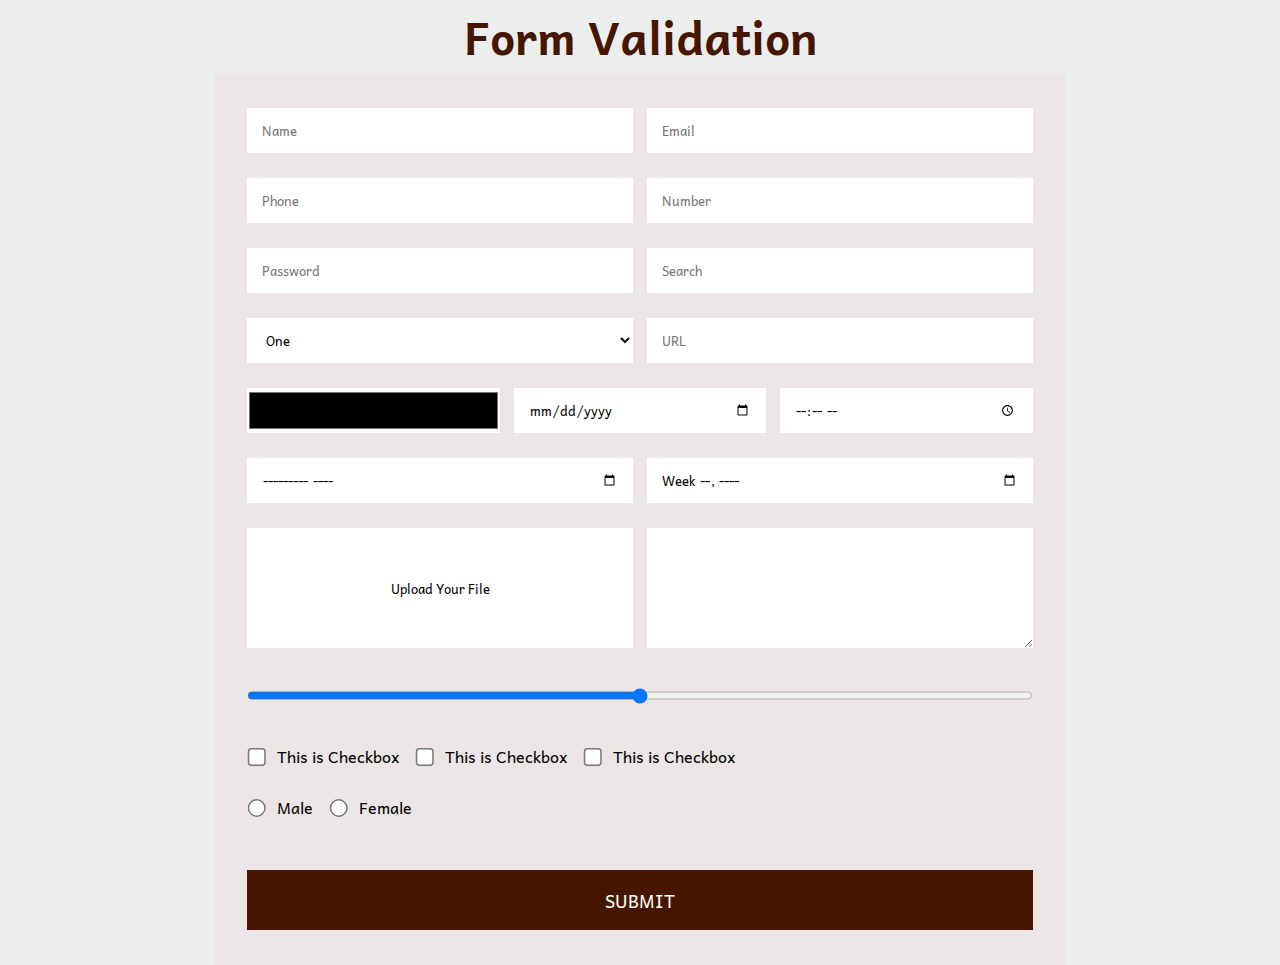
==== code/index.html @ 2241b813 "Add files via upload" ====
<!-- ab email ki further validation ka option dena hai ki kis kis domain ke sath hi valid ho 
jn-input-wrap bhi instance me pass karna hia and upar se hatana hai 
values fill hote hi error remove ho jaye 
date  ke liye validation ki kab se kab tak ki date valid ho sake  -->


<!DOCTYPE html>
<html lang="en">
  <head>
    <meta charset="utf-8" />
    <meta name="viewport" content="width=device-width, initial-scale=1" />
    <title>Home Page | Boom My Events</title>

    <link rel="stylesheet" href="./assets/css/theme-style.css" />
  </head>

  <body>
    <!-- This form validation script is very easy to use. Simply pass a specific class to your form elements, and watch the magic happen. 
    Here are the steps and conditions for proper validation:

    1. Wrapper Class:
        - Wrap all your form fields in a `div` or `label`. We prefer label for better output.
        - Assign the class `jn-input-wrap` to these wrappers.

    2. Field-Specific Conditions:
        - Text, Search, Color, Select Fields:
            - These fields are checked for non-emptiness. If any of these fields are empty, an error will be displayed.
        - Checkbox and Radio Fields:
            - Errors will be shown if these fields are not checked.
            - Note: For `input:radio` and `input:checkbox`, the `name` attribute is mandatory since validation is based on the name attribute.
        - Phone Number:
            - The phone number field must be exactly 10 digits long.
            - The field must not be empty.
        - Email:
            - The email field requires a valid email address format.
            - The email must include an '@' symbol and a domain (e.g., example.com).
        - URL:
            - The URL field must contain a proper URL, starting with 'https'.

    3. General Note:
        - Make sure that each field is correctly wrapped and the `jn-input-wrap` class is applied to ensure the validation works as expected.

    By following these guidelines, you can ensure that your form fields are validated correctly, providing a seamless user experience. -->

    <h1 style="text-align: center">Form Validation</h1>

    <section>
      <div class="container">
        <form action="" class="jnForm">
          <label class="jn-input-wrap w-50">
            <input type="text" placeholder="Name" />
          </label>

          <label class="jn-input-wrap w-50">
            <input type="email" placeholder="Email" />
          </label>

          <label class="jn-input-wrap w-50">
            <input type="tel" placeholder="Phone" />
          </label>

          <label class="jn-input-wrap w-50">
            <input type="number" placeholder="Number"/>
          </label>

          <label class="jn-input-wrap w-50">
            <input type="password" placeholder="Password"/>
          </label>

          <label class="jn-input-wrap w-50">
            <input type="search" placeholder="Search"/>
          </label>

          <label class="jn-input-wrap w-50">
            <select name="" id="" type="select-one">
              <option value="">One</option>
              <option value="1">Two</option>
              <option value="2">three</option>
            </select>
          </label>

          <label class="jn-input-wrap w-50">
            <input type="url" placeholder="URL" />
          </label>

          <label class="jn-input-wrap w-33">
            <input type="color" placeholder="Color" />
          </label>

          <label class="jn-input-wrap w-33">
            <input type="date" placeholder="Date" />
          </label>

          <label class="jn-input-wrap w-33">
            <input type="time" placeholder="Time" />
          </label>

          
          <label class="jn-input-wrap w-50">
            <input type="month" placeholder="Date" />
          </label>

          <label class="jn-input-wrap w-50">
            <input type="week" placeholder="Time" />
          </label>

          <label class="jn-input-wrap w-50">
            <input type="file" placeholder="File"/>
            <div class="fileDesign">Upload Your File</div>
          </label>

          <label class="jn-input-wrap w-50">
            <textarea name="" id="" type="textarea"></textarea>
          </label>
          
          <label class="jn-input-wrap w-100">
            <input type="range" placeholder="Range" min="0" max="50" />
          </label>

          <label class="jn-input-wrap w-100">
            <input type="checkbox" name="hobbies" />
            This is Checkbox &nbsp;&nbsp;&nbsp;
            <input type="checkbox" name="hobbies" />
            This is Checkbox &nbsp;&nbsp;&nbsp;
            <input type="checkbox" name="hobbies" />
            This is Checkbox &nbsp;&nbsp;&nbsp;
          </label>

          <label class="jn-input-wrap w-100">
            <input type="radio" name="gender" /> Male &nbsp;&nbsp;&nbsp;
            <input type="radio" name="gender" /> Female
          </label>

          <label class="jn-input-wrap w-100">
            <input type="submit" value="Submit" />
          </label>
        </form>
      </div>
    </section>

    <!-- <section>
        <div class="container">
          <form action="" class="jnForm">
            <label class="jn-input-wrap w-50">
              <input type="text" placeholder="Name" />
            </label>
  
            <label class="jn-input-wrap w-50">
              <input type="email" placeholder="Email" />
            </label>
  
            <label class="jn-input-wrap w-50">
              <input type="tel" placeholder="Phone" />
            </label>
  
            <label class="jn-input-wrap w-50">
              <input type="number" placeholder="Number"/>
            </label>
  
            <label class="jn-input-wrap w-50">
              <input type="password" placeholder="Password"/>
            </label>
  
            <label class="jn-input-wrap w-50">
              <input type="search" placeholder="Search"/>
            </label>
  
            <label class="jn-input-wrap w-50">
              <select name="" id="" type="select-one">
                <option value="">One</option>
                <option value="1">Two</option>
                <option value="2">three</option>
              </select>
            </label>
  
            <label class="jn-input-wrap w-50">
              <input type="url" placeholder="URL" />
            </label>
  
            <label class="jn-input-wrap w-33">
              <input type="color" placeholder="Color" />
            </label>
  
            <label class="jn-input-wrap w-33">
              <input type="date" placeholder="Date" />
            </label>
  
            <label class="jn-input-wrap w-33">
              <input type="time" placeholder="Time" />
            </label>
  
            <label class="jn-input-wrap w-50">
              <input type="file" placeholder="File"/>
              <div class="fileDesign">Upload Your File</div>
            </label>
  
            <label class="jn-input-wrap w-50">
              <textarea name="" id="" type="textarea"></textarea>
            </label>
  
            <label class="jn-input-wrap w-100">
              <input type="checkbox" name="hobbies" />
              This is Checkbox &nbsp;&nbsp;&nbsp;
              <input type="checkbox" name="hobbies" />
              This is Checkbox &nbsp;&nbsp;&nbsp;
              <input type="checkbox" name="hobbies" />
              This is Checkbox &nbsp;&nbsp;&nbsp;
            </label>
  
            <label class="jn-input-wrap w-100">
              <input type="radio" name="gender" /> Male &nbsp;&nbsp;&nbsp;
              <input type="radio" name="gender" /> Female
            </label>
  
            <label class="jn-input-wrap w-100">
              <input type="submit" value="Submit" />
            </label>
          </form>
        </div>
      </section> -->

    <!-- <script src="./assets/js/function.js"></script> -->
    <script src="./assets/js/jn.formvalidation.js"></script>

    <script>
      
        // Create an instance with nested objects
        const jn_validation = new JnFormValidation({
            showErrorMessages: true,
            formClass: '.jnForm',
            errorMessages: {
                email: "Please enter a valid email addressdfsgfd.",
                text: "Please enter some text.",
            }
        });

    </script>
  </body>
</html>
---- code/assets/css/theme-style.css ----
/* There is no need to use CSS. This is just for our own use. We have displayed the error; you can style it according to your design. */

@import url('https://fonts.googleapis.com/css2?family=Andika:ital,wght@0,400;0,700;1,400;1,700&display=swap');
*{
  box-sizing: border-box;
  margin: 0;
  padding: 0;
  font-family: "Andika", sans-serif;
}
body{
  background-color: #eceeed;
}
.container{
  width: 850px;
  max-width: 100%;
  margin: 0 auto;
  background: #ece5e5;
  padding: 10px 25px 35px;
}
h1{
  color:#471600;
  font-size: 45px;
}

form{
  display: flex;
  flex-wrap: wrap;
}
.jn-input-wrap{
  padding: 0 7px;
  margin-top: 25px;
  display: flex;
  align-items: center;
  flex-wrap: wrap;
  position: relative;
}
.w-20{
  width: calc(100% / 5);
}
.w-33{
  width: calc(100% / 3);
}
.w-50{
  width: 50%;
}
.w-100{
  width: 100%;
}



input:not([type="radio"]):not([type="checkbox"]),
select,
textarea{
  width: 100%;
  height: 45px;
  border: 0;
  outline: 0 !important;
  padding: 0 15px;
  background-color: #fff;
  font-size: 13px;
}

input[type="color"]{
  padding: 0!important;
}

textarea{
  height: 120px;
  padding: 12px 15px;
}

.jn-input-wrap > input[type="file"] {
  opacity: 0;
  position: absolute;
  top: 0;
  left: 0;
  right: 0;
  bottom: 0;
  pointer-events: none;
}

.fileDesign {
  height: 120px;
  background: #fff;
  display: flex;
  align-items: center;
  justify-content: center;
  font-size: 13px;
  cursor: pointer;
  width: 100%;
}

input[type="checkbox"],
input[type="radio"]{
  zoom: 1.5;
  margin-right: 7px;
  position: relative;
  top: 1px;
}

.jn-input-wrap input[type="submit"]{
  background: #471600;
  color: #fff;
  text-transform: uppercase;
  font-size: 18px;
  height: 60px;
  margin-top: 25px;
}



/* Error Message Design */
.jn-error-wrap > .jn-error-message{
    background: #c44106;
    color: #fff;
    font-size: 12px;
    padding: 4px 15px;
    border-radius: 0 0 5px 5px;
    width: 100%;
}

.jn-error-wrap input:not([type="radio"]):not([type="checkbox"]),
.jn-error-wrap select,
.jn-error-wrap .fileDesign,
.jn-error-wrap textarea {
    border: 1px solid #c44106!important;
}
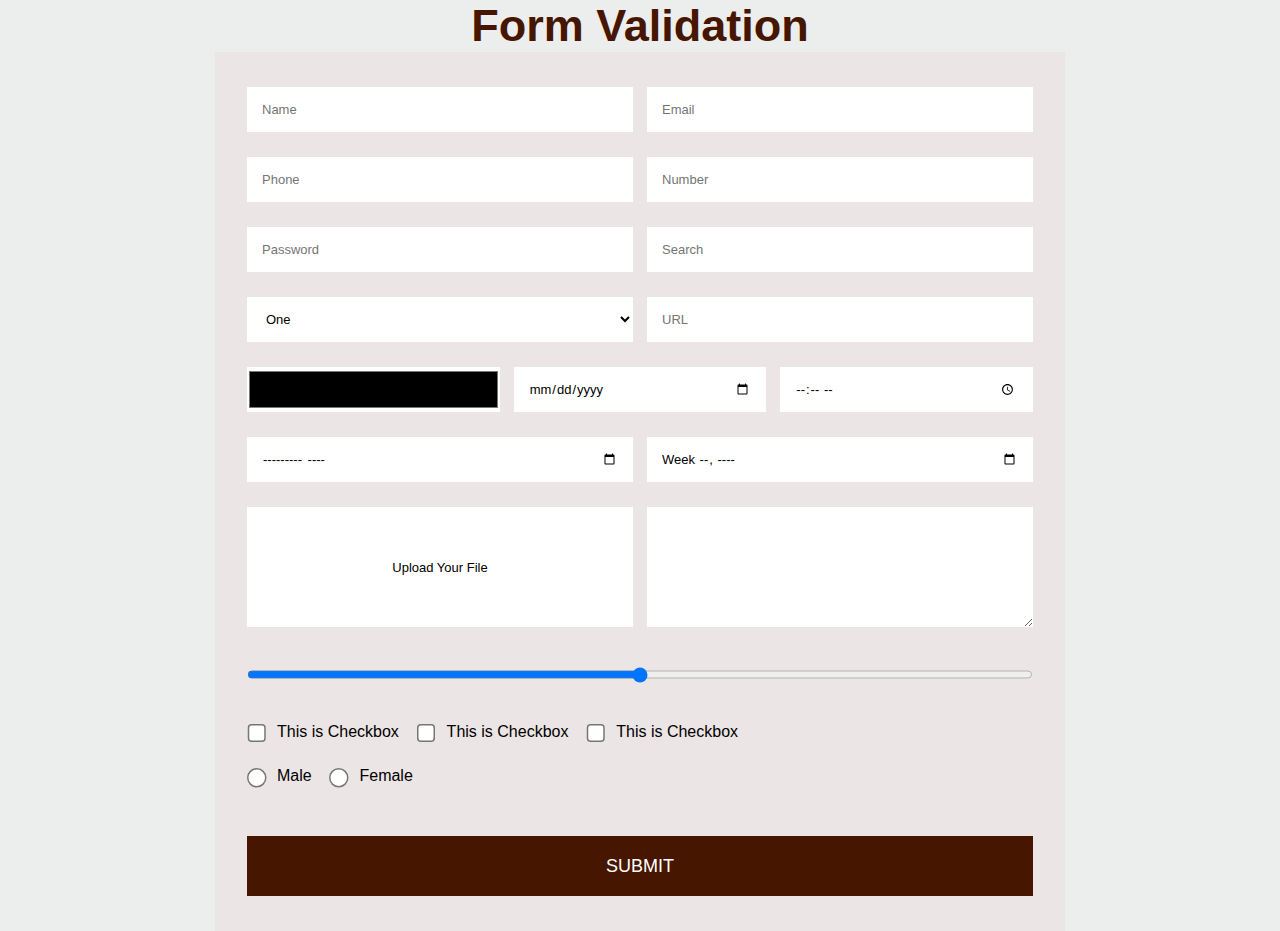
==== commit 514338af: "Add files via upload" ====
--- a/code/index.html
+++ b/code/index.html
@@ -9,39 +9,12 @@
   <head>
     <meta charset="utf-8" />
     <meta name="viewport" content="width=device-width, initial-scale=1" />
-    <title>Home Page | Boom My Events</title>
+    <title>JN Form Validation</title>
 
     <link rel="stylesheet" href="./assets/css/theme-style.css" />
   </head>
 
   <body>
-    <!-- This form validation script is very easy to use. Simply pass a specific class to your form elements, and watch the magic happen. 
-    Here are the steps and conditions for proper validation:
-
-    1. Wrapper Class:
-        - Wrap all your form fields in a `div` or `label`. We prefer label for better output.
-        - Assign the class `jn-input-wrap` to these wrappers.
-
-    2. Field-Specific Conditions:
-        - Text, Search, Color, Select Fields:
-            - These fields are checked for non-emptiness. If any of these fields are empty, an error will be displayed.
-        - Checkbox and Radio Fields:
-            - Errors will be shown if these fields are not checked.
-            - Note: For `input:radio` and `input:checkbox`, the `name` attribute is mandatory since validation is based on the name attribute.
-        - Phone Number:
-            - The phone number field must be exactly 10 digits long.
-            - The field must not be empty.
-        - Email:
-            - The email field requires a valid email address format.
-            - The email must include an '@' symbol and a domain (e.g., example.com).
-        - URL:
-            - The URL field must contain a proper URL, starting with 'https'.
-
-    3. General Note:
-        - Make sure that each field is correctly wrapped and the `jn-input-wrap` class is applied to ensure the validation works as expected.
-
-    By following these guidelines, you can ensure that your form fields are validated correctly, providing a seamless user experience. -->
-
     <h1 style="text-align: center">Form Validation</h1>
 
     <section>
@@ -137,90 +110,8 @@
         </form>
       </div>
     </section>
-
-    <!-- <section>
-        <div class="container">
-          <form action="" class="jnForm">
-            <label class="jn-input-wrap w-50">
-              <input type="text" placeholder="Name" />
-            </label>
-  
-            <label class="jn-input-wrap w-50">
-              <input type="email" placeholder="Email" />
-            </label>
-  
-            <label class="jn-input-wrap w-50">
-              <input type="tel" placeholder="Phone" />
-            </label>
-  
-            <label class="jn-input-wrap w-50">
-              <input type="number" placeholder="Number"/>
-            </label>
-  
-            <label class="jn-input-wrap w-50">
-              <input type="password" placeholder="Password"/>
-            </label>
-  
-            <label class="jn-input-wrap w-50">
-              <input type="search" placeholder="Search"/>
-            </label>
-  
-            <label class="jn-input-wrap w-50">
-              <select name="" id="" type="select-one">
-                <option value="">One</option>
-                <option value="1">Two</option>
-                <option value="2">three</option>
-              </select>
-            </label>
-  
-            <label class="jn-input-wrap w-50">
-              <input type="url" placeholder="URL" />
-            </label>
-  
-            <label class="jn-input-wrap w-33">
-              <input type="color" placeholder="Color" />
-            </label>
-  
-            <label class="jn-input-wrap w-33">
-              <input type="date" placeholder="Date" />
-            </label>
-  
-            <label class="jn-input-wrap w-33">
-              <input type="time" placeholder="Time" />
-            </label>
-  
-            <label class="jn-input-wrap w-50">
-              <input type="file" placeholder="File"/>
-              <div class="fileDesign">Upload Your File</div>
-            </label>
-  
-            <label class="jn-input-wrap w-50">
-              <textarea name="" id="" type="textarea"></textarea>
-            </label>
-  
-            <label class="jn-input-wrap w-100">
-              <input type="checkbox" name="hobbies" />
-              This is Checkbox &nbsp;&nbsp;&nbsp;
-              <input type="checkbox" name="hobbies" />
-              This is Checkbox &nbsp;&nbsp;&nbsp;
-              <input type="checkbox" name="hobbies" />
-              This is Checkbox &nbsp;&nbsp;&nbsp;
-            </label>
-  
-            <label class="jn-input-wrap w-100">
-              <input type="radio" name="gender" /> Male &nbsp;&nbsp;&nbsp;
-              <input type="radio" name="gender" /> Female
-            </label>
-  
-            <label class="jn-input-wrap w-100">
-              <input type="submit" value="Submit" />
-            </label>
-          </form>
-        </div>
-      </section> -->
-
-    <!-- <script src="./assets/js/function.js"></script> -->
-    <script src="./assets/js/jn.formvalidation.js"></script>
+    <script src="./assets/js/function.js"></script>
+    <!-- <script src="./assets/js/jn.formvalidation.js"></script> -->
 
     <script>
       
@@ -229,7 +120,7 @@
             showErrorMessages: true,
             formClass: '.jnForm',
             errorMessages: {
-                email: "Please enter a valid email addressdfsgfd.",
+                email: "Please enter a valid email address.",
                 text: "Please enter some text.",
             }
         });
--- a/code/assets/css/theme-style.css
+++ b/code/assets/css/theme-style.css
@@ -1,6 +1,24 @@
-/* There is no need to use CSS. This is just for our own use. We have displayed the error; you can style it according to your design. */
+/*************************************/
+/*************************************/
+/*************************************/
+/*************************************/
+/************** JN FORM **************/
+/**************VALIDATION*************/
+/*************************************/
+/*************************************/
+/*************************************/
+/*************************************/
 
-@import url('https://fonts.googleapis.com/css2?family=Andika:ital,wght@0,400;0,700;1,400;1,700&display=swap');
+/*
+ *   Version: 1.0.0                                                                 
+ *   Author: Aditya Chauhan                                                         
+ *   License: MIT                                                                   
+ *   Description: This script provides the validation logic for form fields such    
+ *   as email, password, text, and other input types. It highlights invalid         
+ *   fields and displays error messages accordingly.                                
+*/
+
+
 *{
   box-sizing: border-box;
   margin: 0;
